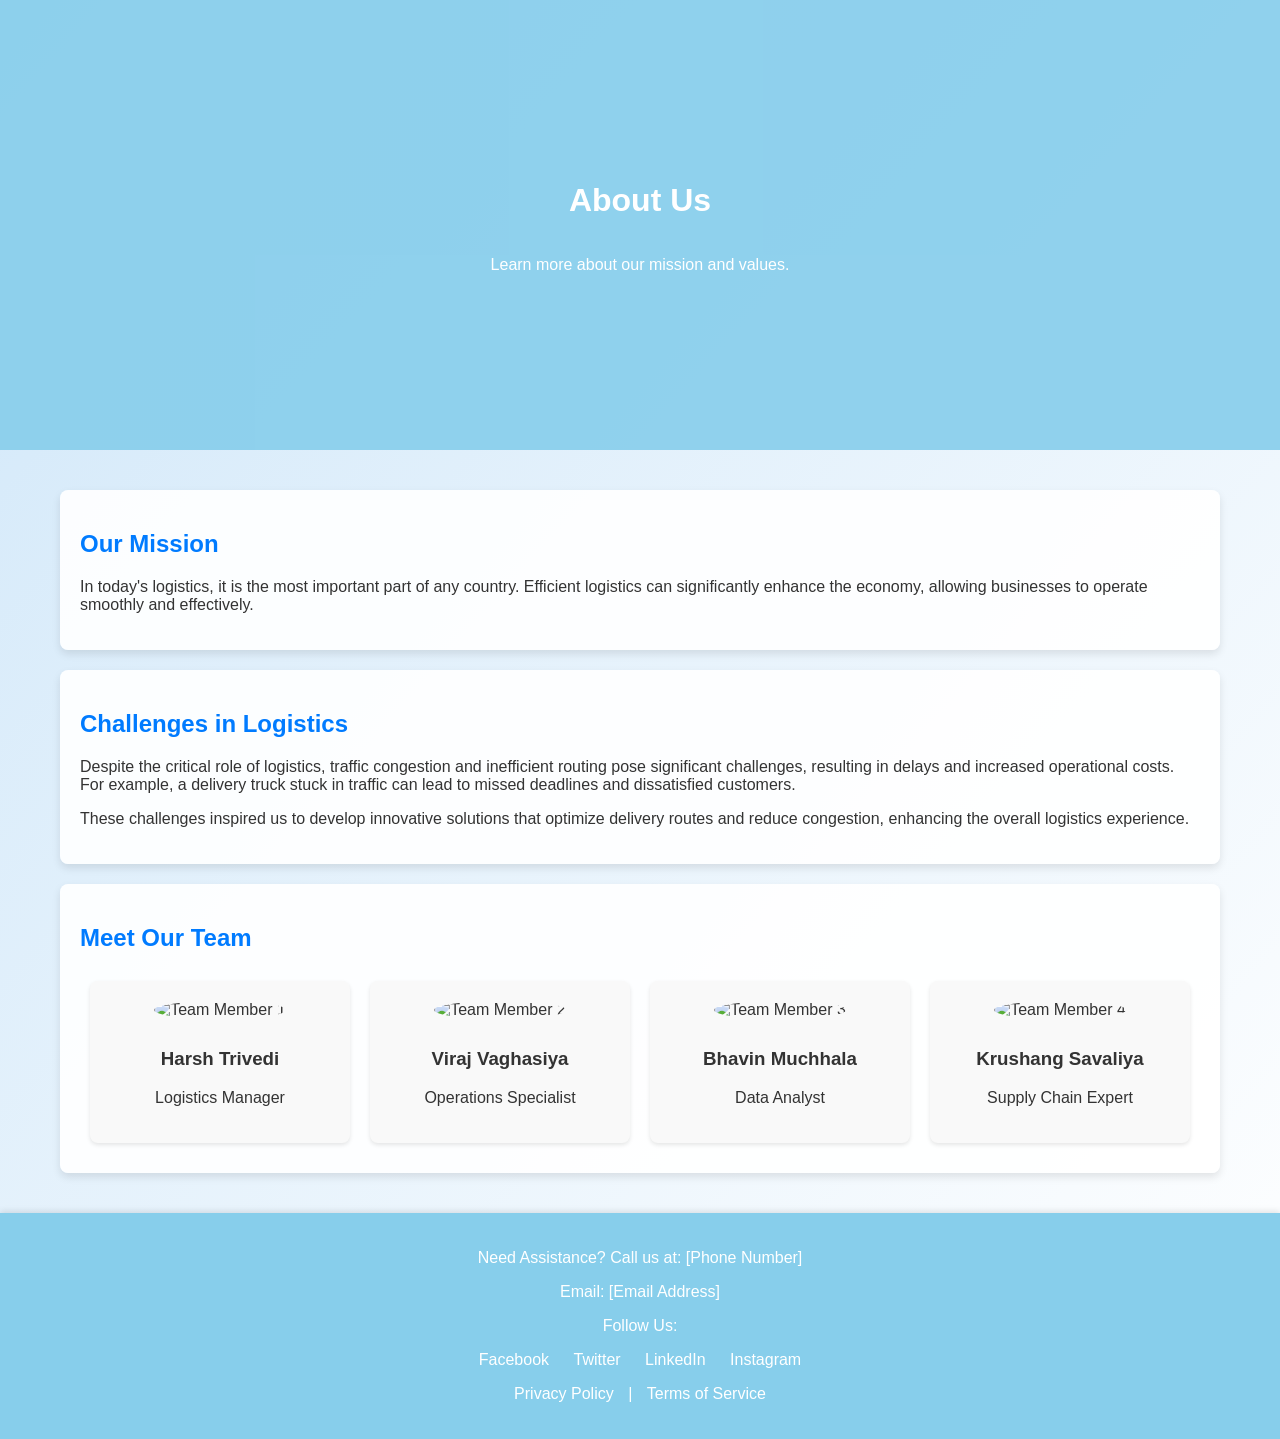
==== about.html @ b115479f "Add files via upload" ====
<!DOCTYPE html>
<html lang="en">
<head>
    <meta charset="UTF-8">
    <meta name="viewport" content="width=device-width, initial-scale=1.0">
    <title>About Us - Your Logistics Project</title>
    <link rel="stylesheet" href="styles.css">
    <style>
        body {
            font-family: 'Segoe UI', Tahoma, Geneva, Verdana, sans-serif;
            margin: 0;
            padding: 0;
            background: linear-gradient(to bottom right, #d0e7f9, #ffffff);
            color: #333;
        }

        header {
            background-color: rgba(135, 206, 235, 0.9);
            color: white;
            text-align: center;
            padding: 2em 0;
            position: relative;
            opacity: 0;
            transform: translateY(-20px);
            animation: slideDown 0.5s forwards 0.1s;
        }

        main {
            padding: 20px;
            max-width: 1200px;
            margin: 0 auto;
        }

        section {
            margin: 20px 0;
            background-color: rgba(255, 255, 255, 0.9);
            padding: 20px;
            border-radius: 8px;
            box-shadow: 0px 4px 8px rgba(0, 0, 0, 0.1);
            opacity: 0;
            transform: translateY(-20px);
            animation: slideDown 0.5s forwards;
        }

        @keyframes slideDown {
            from {
                opacity: 0;
                transform: translateY(-20px);
            }
            to {
                opacity: 1;
                transform: translateY(0);
            }
        }

        .meet-our-team {
            display: flex;
            flex-wrap: wrap;
            justify-content: space-between;
        }

        .team-member {
            flex: 1 0 22%; /* Adjusted for four members */
            margin: 10px;
            text-align: center;
            background-color: #f9f9f9;
            padding: 20px;
            border-radius: 8px;
            box-shadow: 0px 2px 4px rgba(0, 0, 0, 0.1);
            opacity: 0;
            transform: translateY(-20px);
            animation: slideDown 0.5s forwards;
        }

        .team-member img {
            width: 100%;
            height: auto;
            border-radius: 50%;
            margin-bottom: 10px;
        }

        footer {
            background-color: #87ceeb;
            color: white;
            text-align: center;
            padding: 20px;
            box-shadow: 0px -2px 6px rgba(0, 0, 0, 0.1);
            opacity: 0;
            transform: translateY(-20px);
            animation: slideDown 1.5s forwards 2.1s;
        }
    </style>
</head>
<body>
    <header>
        <h1>About Us</h1>
        <p>Learn more about our mission and values.</p>
    </header>

    <main>
        <section>
            <h2>Our Mission</h2>
            <p>In today's logistics, it is the most important part of any country. Efficient logistics can significantly enhance the economy, allowing businesses to operate smoothly and effectively.</p>
        </section>

        <section>
            <h2>Challenges in Logistics</h2>
            <p>Despite the critical role of logistics, traffic congestion and inefficient routing pose significant challenges, resulting in delays and increased operational costs. For example, a delivery truck stuck in traffic can lead to missed deadlines and dissatisfied customers.</p>
            <p>These challenges inspired us to develop innovative solutions that optimize delivery routes and reduce congestion, enhancing the overall logistics experience.</p>
        </section>

        <section>
            <h2>Meet Our Team</h2>
            <div class="meet-our-team">
                <div class="team-member">
                    <img src="path/to/team-member1.jpg" alt="Team Member 1">
                    <h3>Harsh Trivedi</h3>
                    <p>Logistics Manager</p>
                </div>
                <div class="team-member">
                    <img src="path/to/team-member2.jpg" alt="Team Member 2">
                    <h3>Viraj Vaghasiya</h3>
                    <p>Operations Specialist</p>
                </div>
                <div class="team-member">
                    <img src="path/to/team-member3.jpg" alt="Team Member 3">
                    <h3>Bhavin Muchhala</h3>
                    <p>Data Analyst</p>
                </div>
                <div class="team-member">
                    <img src="path/to/team-member4.jpg" alt="Team Member 4">
                    <h3>Krushang Savaliya</h3>
                    <p>Supply Chain Expert</p>
                </div>
            </div>
        </section>
    </main>

    <footer>
        <div class="contact-info">
            <p>Need Assistance? Call us at: [Phone Number]</p>
            <p>Email: [Email Address]</p>
        </div>
        <div class="social-media">
            <p>Follow Us:</p>
            <a href="#">Facebook</a>
            <a href="#">Twitter</a>
            <a href="#">LinkedIn</a>
            <a href="#">Instagram</a>
        </div>
        <div class="policies">
            <p><a href="#">Privacy Policy</a> | <a href="#">Terms of Service</a></p>
        </div>
    </footer>

    <script>
        // Optional: Ensure header and footer are animated on load
        window.onload = function() {
            const header = document.querySelector('header');
            const footer = document.querySelector('footer');
            header.style.opacity = 1;
            footer.style.opacity = 1;

            // Animate team member sections
            const teamMembers = document.querySelectorAll('.team-member');
            teamMembers.forEach((member, index) => {
                member.style.animationDelay = `${index * 0.1 + 0.5}s`;
                member.style.opacity = 1; // Make them visible after loading
            });
        }
    </script>
</body>
</html>
---- styles.css ----
* {
    box-sizing: border-box;
}

body {
    font-family: Arial, sans-serif;
    margin: 0;
    padding: 0;
}

header {
    background: url('your-hero-image.jpg') no-repeat center center/cover;
    height: 50vh;
    display: flex;
    flex-direction: column;
    justify-content: center;
    align-items: center;
    text-align: center;
    color: white;
}

.hero-section h1 {
    font-size: 2.5em;
}

.hero-section p {
    font-size: 1.2em;
}

.cta-button {
    background-color: #28a745;
    color: white;
    padding: 10px 20px;
    text-decoration: none;
    border-radius: 5px;
    margin-top: 10px;
}

main {
    padding: 20px;
}

.services, .features, .testimonials, .cta, .tracking, .resources {
    margin: 20px 0;
    padding: 20px;
    border: 1px solid #ddd;
    border-radius: 5px;
}

h2 {
    color: #007bff;
}

.service {
    margin: 10px 0;
}

blockquote {
    background: #f8f9fa;
    border-left: 5px solid #007bff;
    padding: 10px 20px;
    margin: 10px 0;
}

footer {
    background-color: #333;
    color: white;
    padding: 20px;
    text-align: center;
}

footer a {
    color: white;
    text-decoration: none;
    margin: 0 10px;
}
body {
    margin: 0;
    font-family: Arial, sans-serif;
    background: linear-gradient(to right, #00c6ff, #0072ff); /* Example gradient */
    color: #fff; /* Change text color to white for better contrast */
}
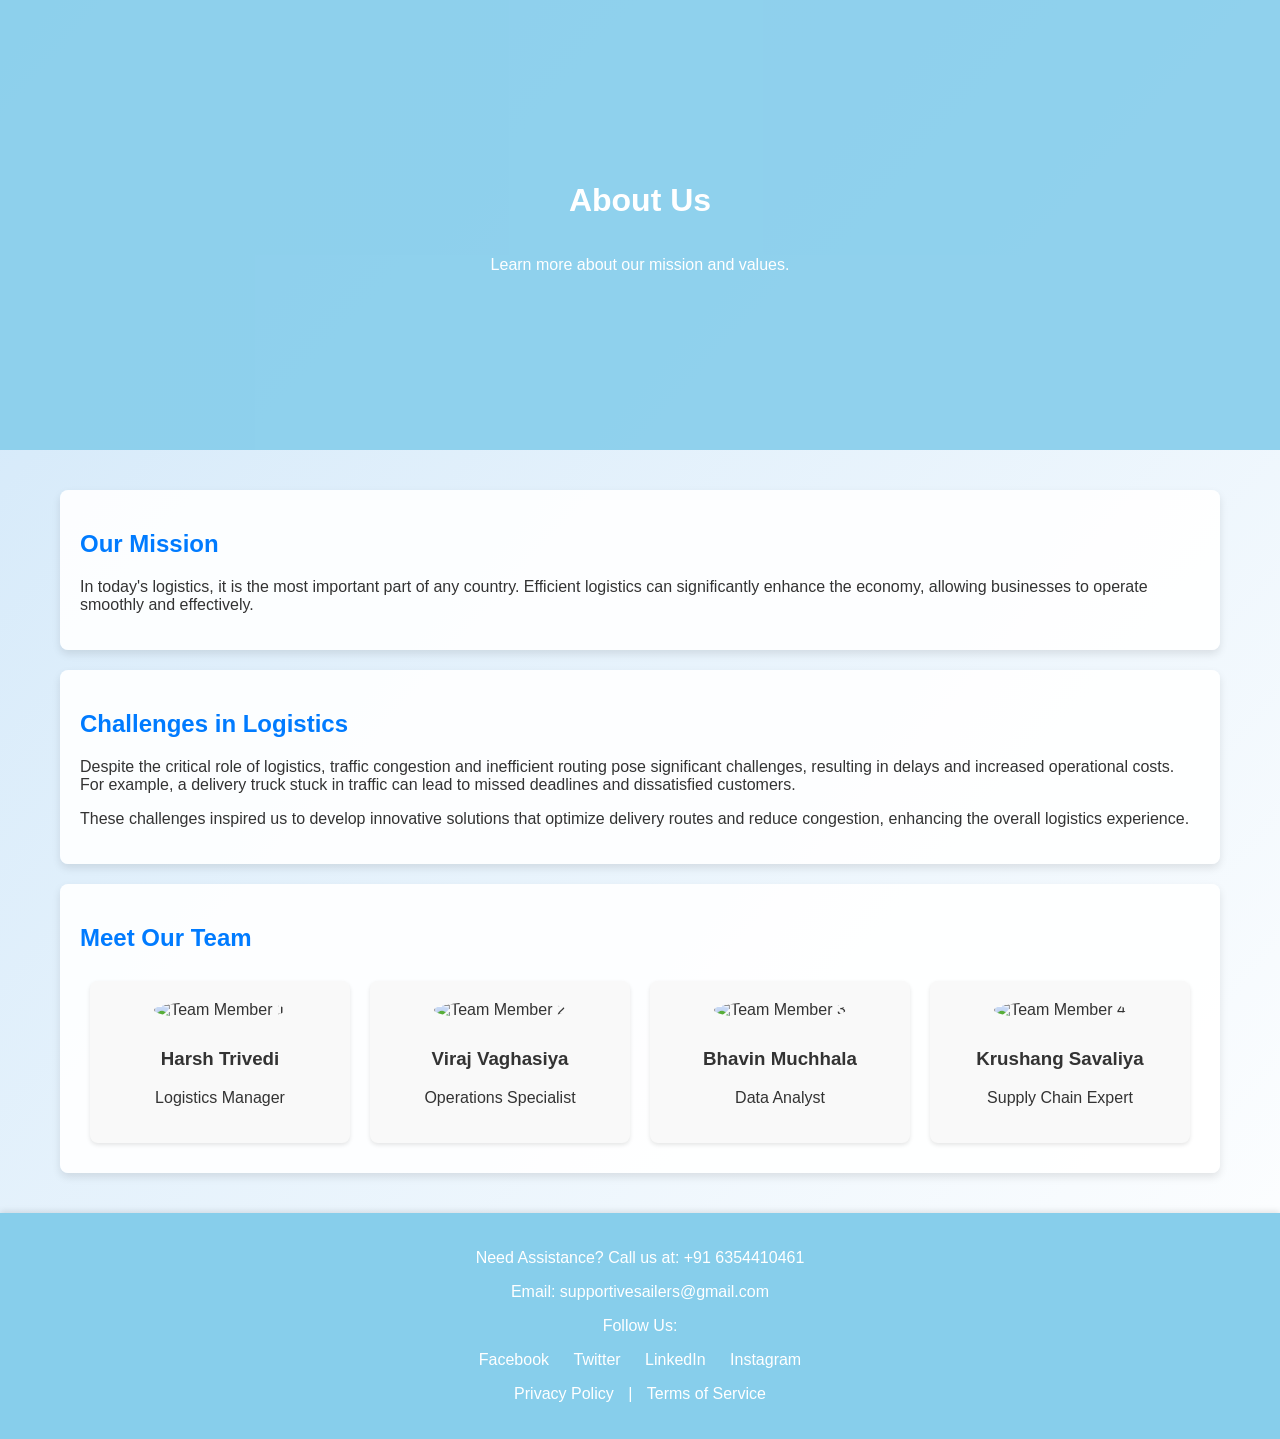
==== commit cf61472c: "Update about.html" ====
--- a/about.html
+++ b/about.html
@@ -138,8 +138,8 @@
 
     <footer>
         <div class="contact-info">
-            <p>Need Assistance? Call us at: [Phone Number]</p>
-            <p>Email: [Email Address]</p>
+            <p>Need Assistance? Call us at: +91 6354410461</p>
+            <p>Email: supportivesailers@gmail.com</p>
         </div>
         <div class="social-media">
             <p>Follow Us:</p>
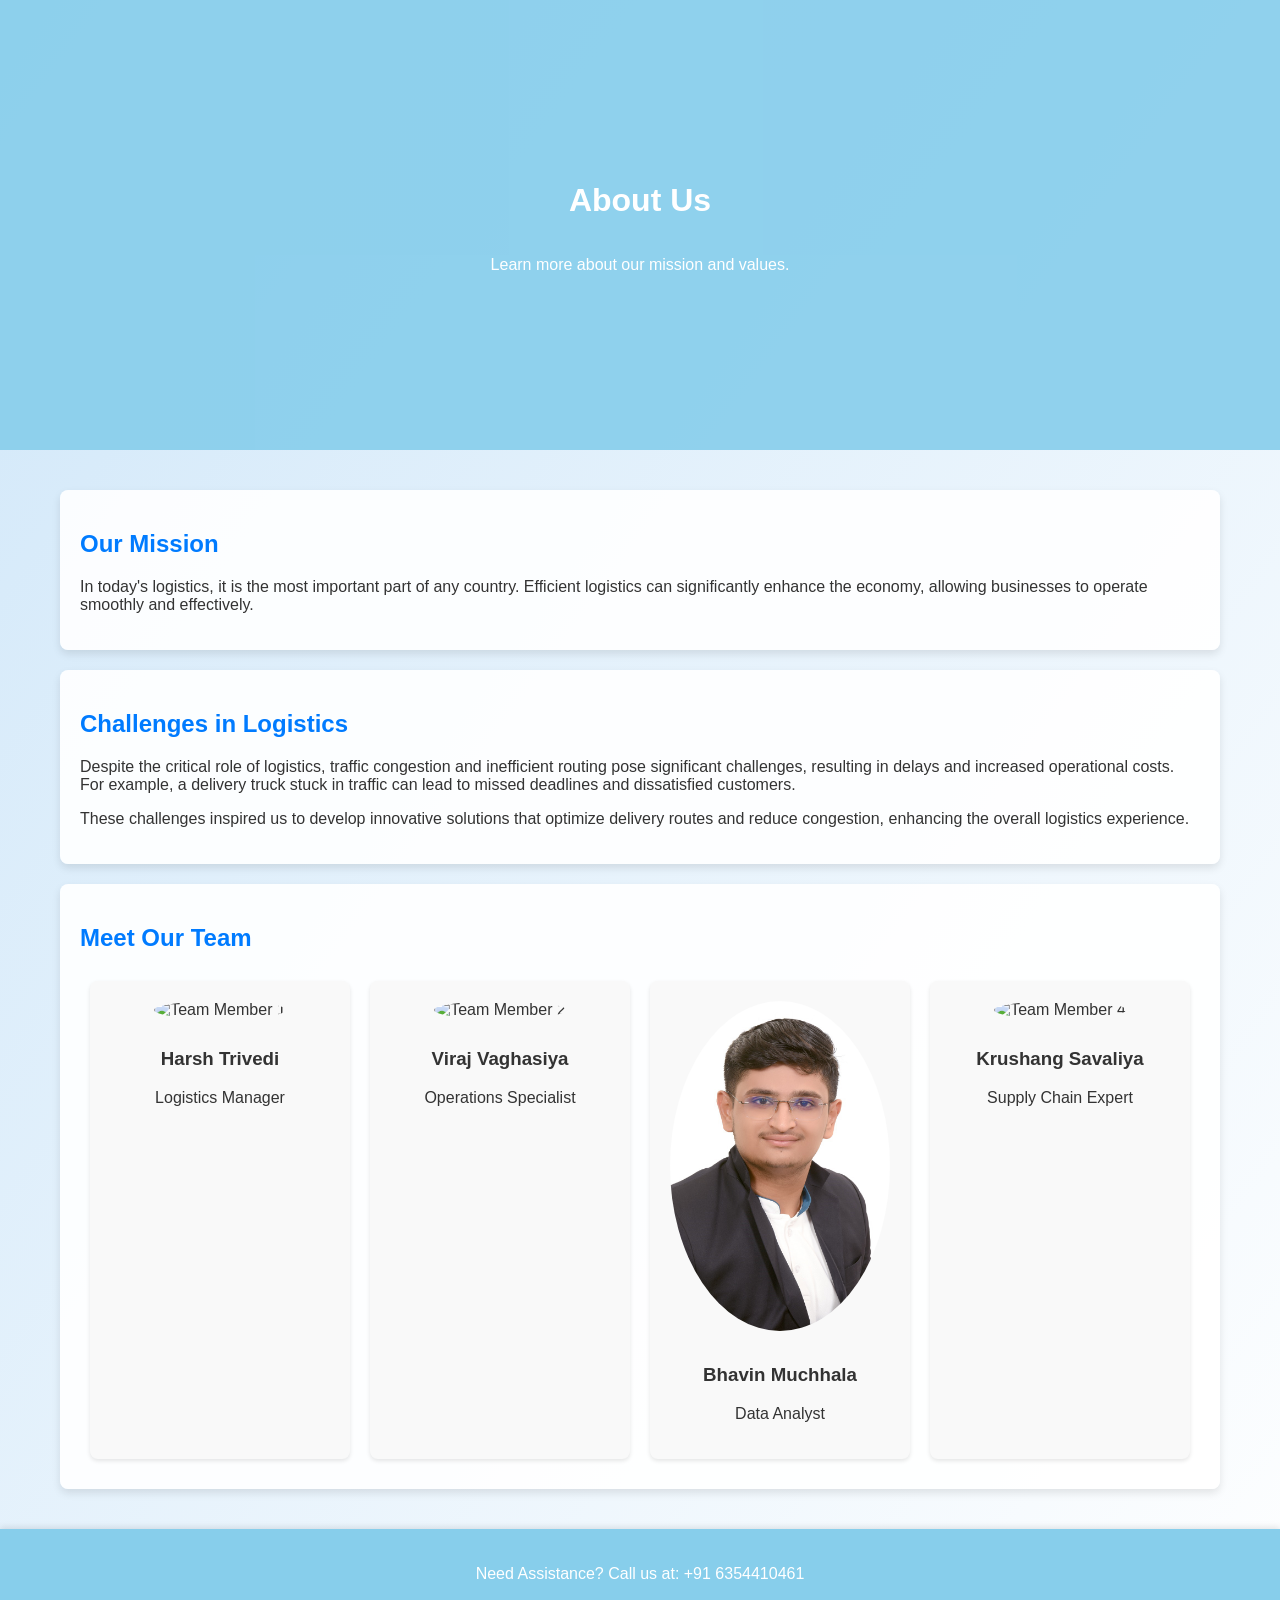
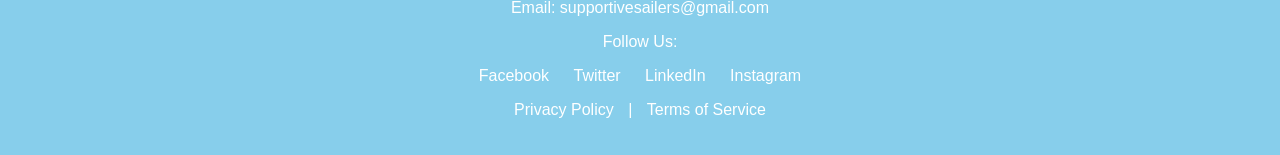
==== commit e56a9535: "Update about.html" ====
--- a/about.html
+++ b/about.html
@@ -123,7 +123,7 @@
                     <p>Operations Specialist</p>
                 </div>
                 <div class="team-member">
-                    <img src="path/to/team-member3.jpg" alt="Team Member 3">
+                    <img src="images/WhatsApp Image 2024-10-22 at 15.19.12_4d86b1ec.jpg" alt="Team Member 3">
                     <h3>Bhavin Muchhala</h3>
                     <p>Data Analyst</p>
                 </div>
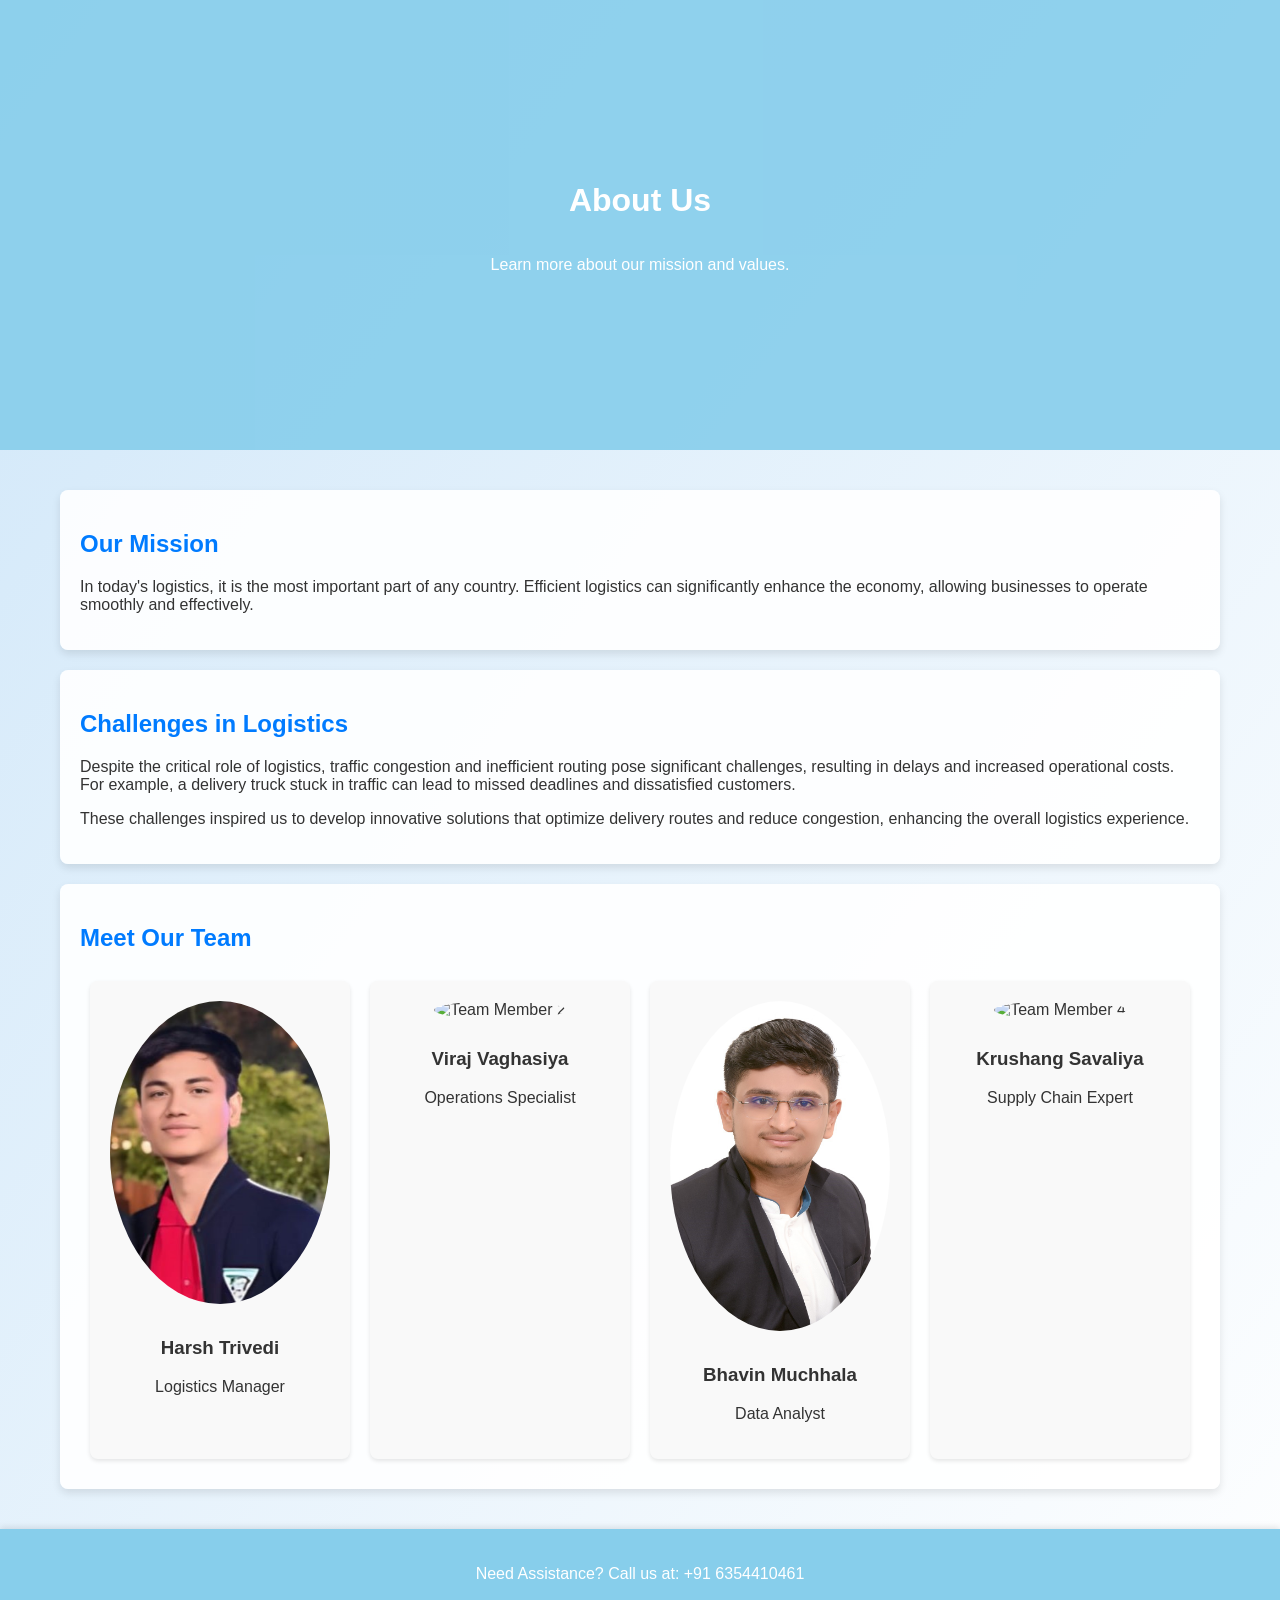
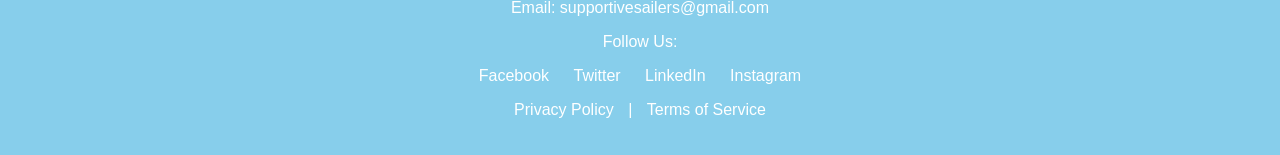
==== commit aad6c73f: "Update about.html" ====
--- a/about.html
+++ b/about.html
@@ -113,7 +113,7 @@
             <h2>Meet Our Team</h2>
             <div class="meet-our-team">
                 <div class="team-member">
-                    <img src="path/to/team-member1.jpg" alt="Team Member 1">
+                    <img src="images/me2.jpg" alt="Team Member 1">
                     <h3>Harsh Trivedi</h3>
                     <p>Logistics Manager</p>
                 </div>
